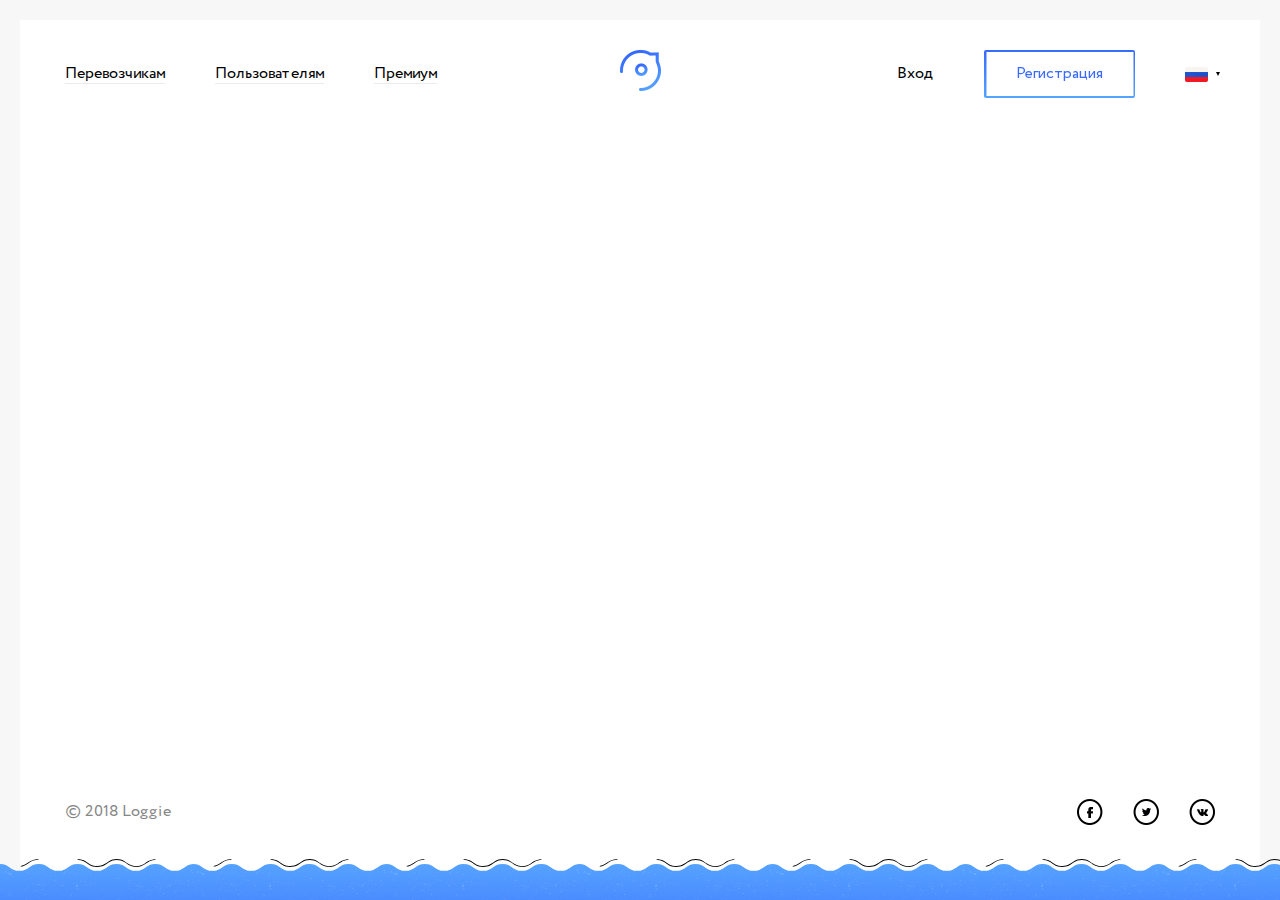
==== index.html @ 8e33bdbb "Updated modals" ====
<!DOCTYPE html><html><head><meta charset=utf-8><meta name=viewport content="width=device-width,initial-scale=1"><title>vlloggie</title><link href=/static/css/app.d15d029fb42576f1744ae2812da43ef3.css rel=stylesheet></head><body><div id=app></div><script type=text/javascript src=/static/js/manifest.2ae2e69a05c33dfc65f8.js></script><script type=text/javascript src=/static/js/vendor.331083e1a7626e64e238.js></script><script type=text/javascript src=/static/js/app.eaa8dc64a009f7210627.js></script></body></html>
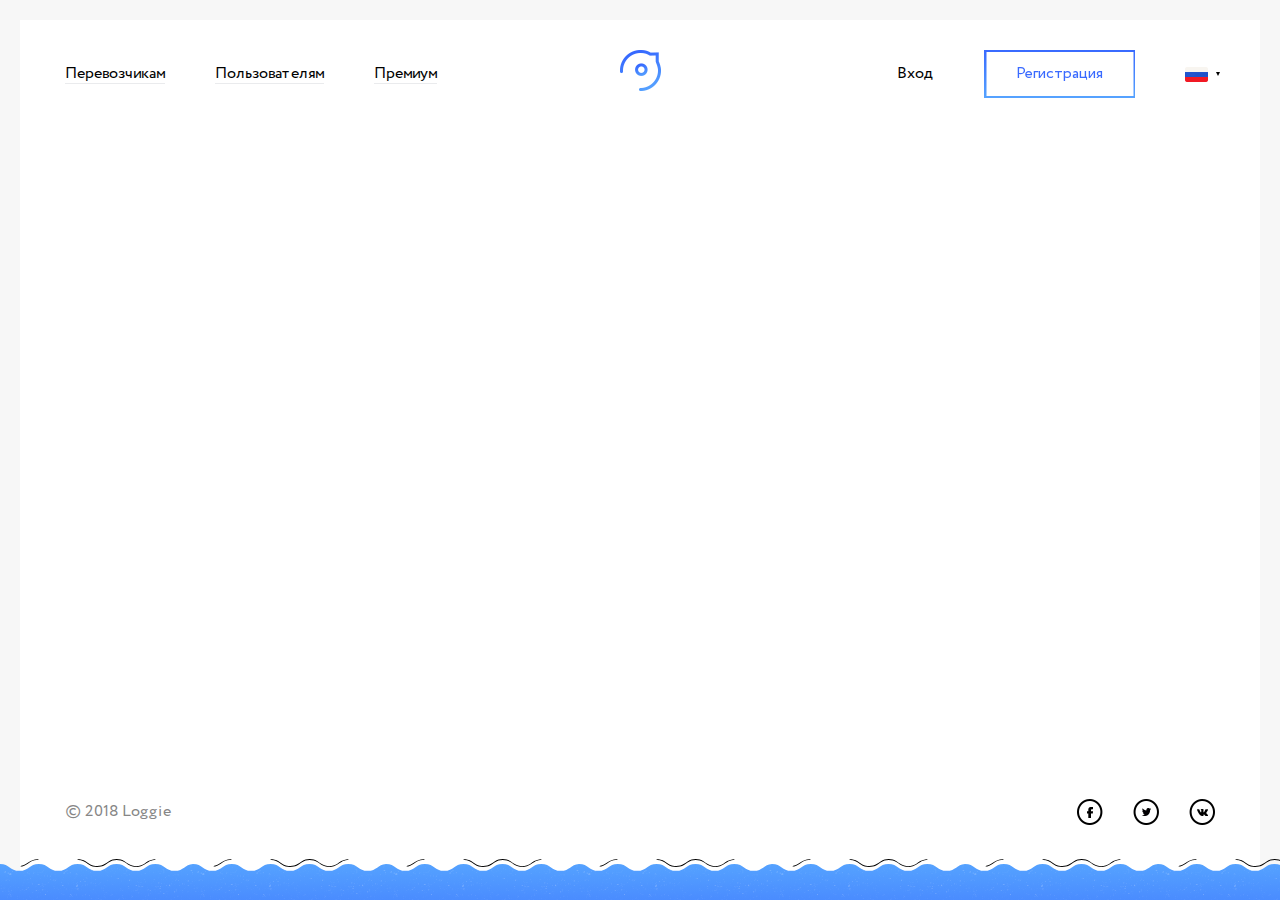
==== commit 0141cef9: "Added validation" ====
--- a/index.html
+++ b/index.html
@@ -1 +1 @@
-<!DOCTYPE html><html><head><meta charset=utf-8><meta name=viewport content="width=device-width,initial-scale=1"><title>vlloggie</title><link href=/static/css/app.d15d029fb42576f1744ae2812da43ef3.css rel=stylesheet></head><body><div id=app></div><script type=text/javascript src=/static/js/manifest.2ae2e69a05c33dfc65f8.js></script><script type=text/javascript src=/static/js/vendor.331083e1a7626e64e238.js></script><script type=text/javascript src=/static/js/app.eaa8dc64a009f7210627.js></script></body></html>+<!DOCTYPE html><html><head><meta charset=utf-8><meta name=viewport content="width=device-width,initial-scale=1"><title>vlloggie</title><link href=/static/css/app.7a4edd89deb29ecf6538a307d2c29331.css rel=stylesheet></head><body><div id=app></div><script type=text/javascript src=/static/js/manifest.2ae2e69a05c33dfc65f8.js></script><script type=text/javascript src=/static/js/vendor.b9569353a1acd76ef3c8.js></script><script type=text/javascript src=/static/js/app.7a86138ea6e75157429f.js></script></body></html>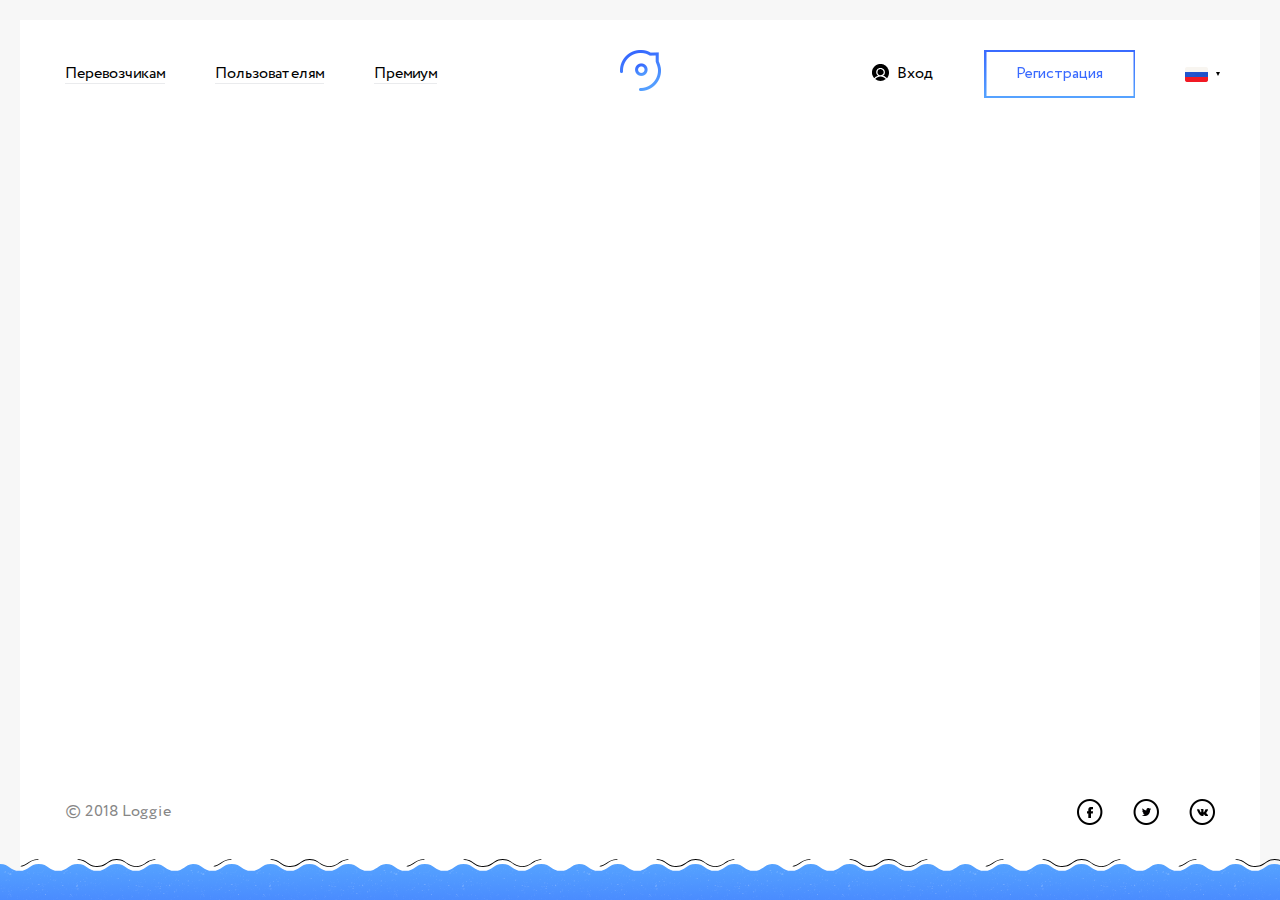
==== commit 1893f604: "Add files via upload" ====
--- a/index.html
+++ b/index.html
@@ -1 +1 @@
-<!DOCTYPE html><html><head><meta charset=utf-8><meta name=viewport content="width=device-width,initial-scale=1"><title>vlloggie</title><link href=/static/css/app.7a4edd89deb29ecf6538a307d2c29331.css rel=stylesheet></head><body><div id=app></div><script type=text/javascript src=/static/js/manifest.2ae2e69a05c33dfc65f8.js></script><script type=text/javascript src=/static/js/vendor.b9569353a1acd76ef3c8.js></script><script type=text/javascript src=/static/js/app.7a86138ea6e75157429f.js></script></body></html>+<!DOCTYPE html><html><head><meta charset=utf-8><meta name=viewport content="width=device-width,initial-scale=1"><title>vlloggie</title><link href=/static/css/app.2c6fed252f9c18ff15555f977b6b6deb.css rel=stylesheet></head><body><div id=app></div><script type=text/javascript src=/static/js/manifest.2ae2e69a05c33dfc65f8.js></script><script type=text/javascript src=/static/js/vendor.b9569353a1acd76ef3c8.js></script><script type=text/javascript src=/static/js/app.7db4c6a0c9a2379728a4.js></script></body></html>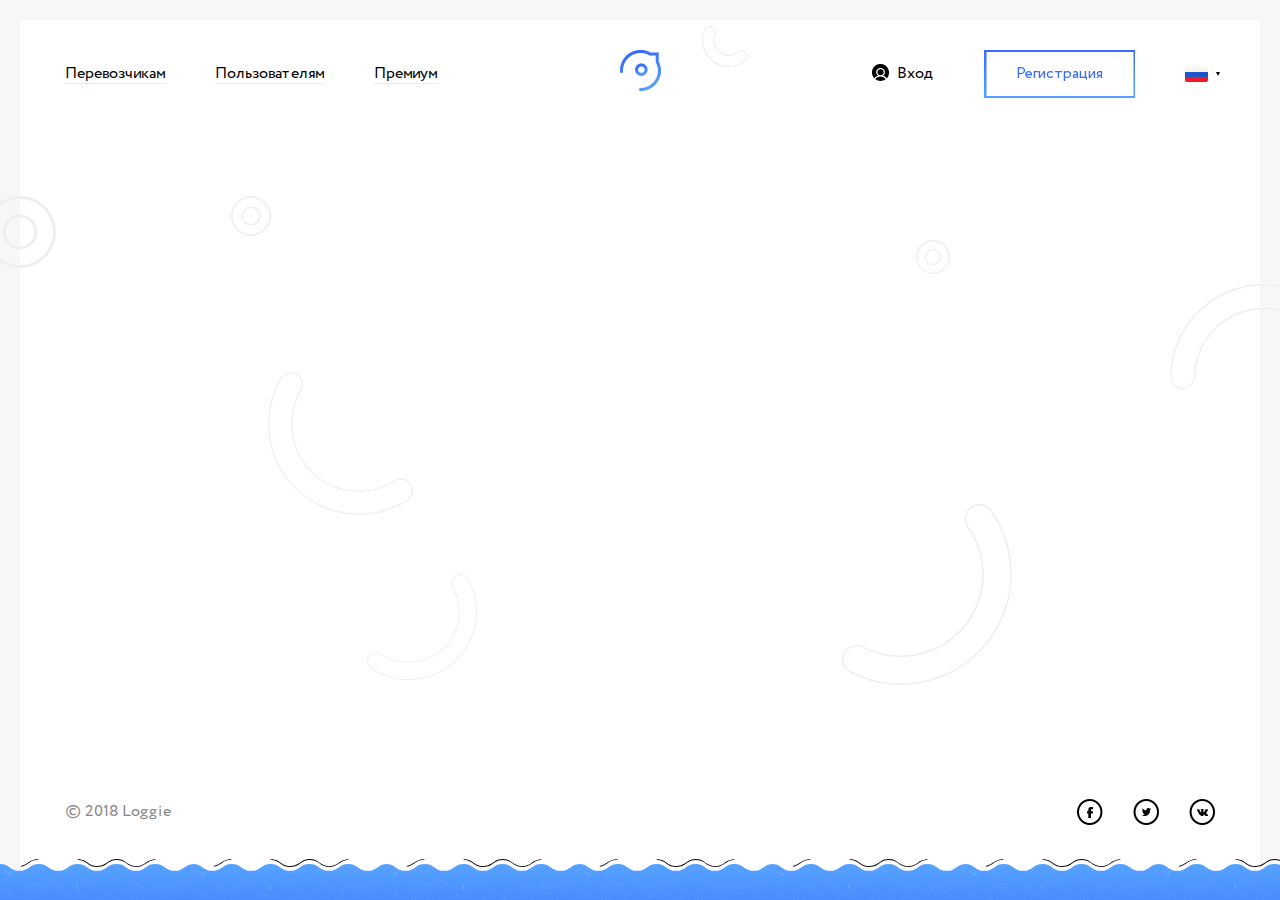
==== commit acfad219: "Add files via upload" ====
--- a/index.html
+++ b/index.html
@@ -1 +1 @@
-<!DOCTYPE html><html><head><meta charset=utf-8><meta name=viewport content="width=device-width,initial-scale=1"><title>vlloggie</title><link href=/static/css/app.2c6fed252f9c18ff15555f977b6b6deb.css rel=stylesheet></head><body><div id=app></div><script type=text/javascript src=/static/js/manifest.2ae2e69a05c33dfc65f8.js></script><script type=text/javascript src=/static/js/vendor.b9569353a1acd76ef3c8.js></script><script type=text/javascript src=/static/js/app.7db4c6a0c9a2379728a4.js></script></body></html>+<!DOCTYPE html><html><head><meta charset=utf-8><meta name=viewport content="width=device-width,initial-scale=1"><title>vlloggie</title><link href=/static/css/app.5d4703daa047277d2f8ec2abd8de4781.css rel=stylesheet></head><body><div id=app></div><script type=text/javascript src=/static/js/manifest.2ae2e69a05c33dfc65f8.js></script><script type=text/javascript src=/static/js/vendor.b9569353a1acd76ef3c8.js></script><script type=text/javascript src=/static/js/app.3d04eac657f01538a1a5.js></script></body></html>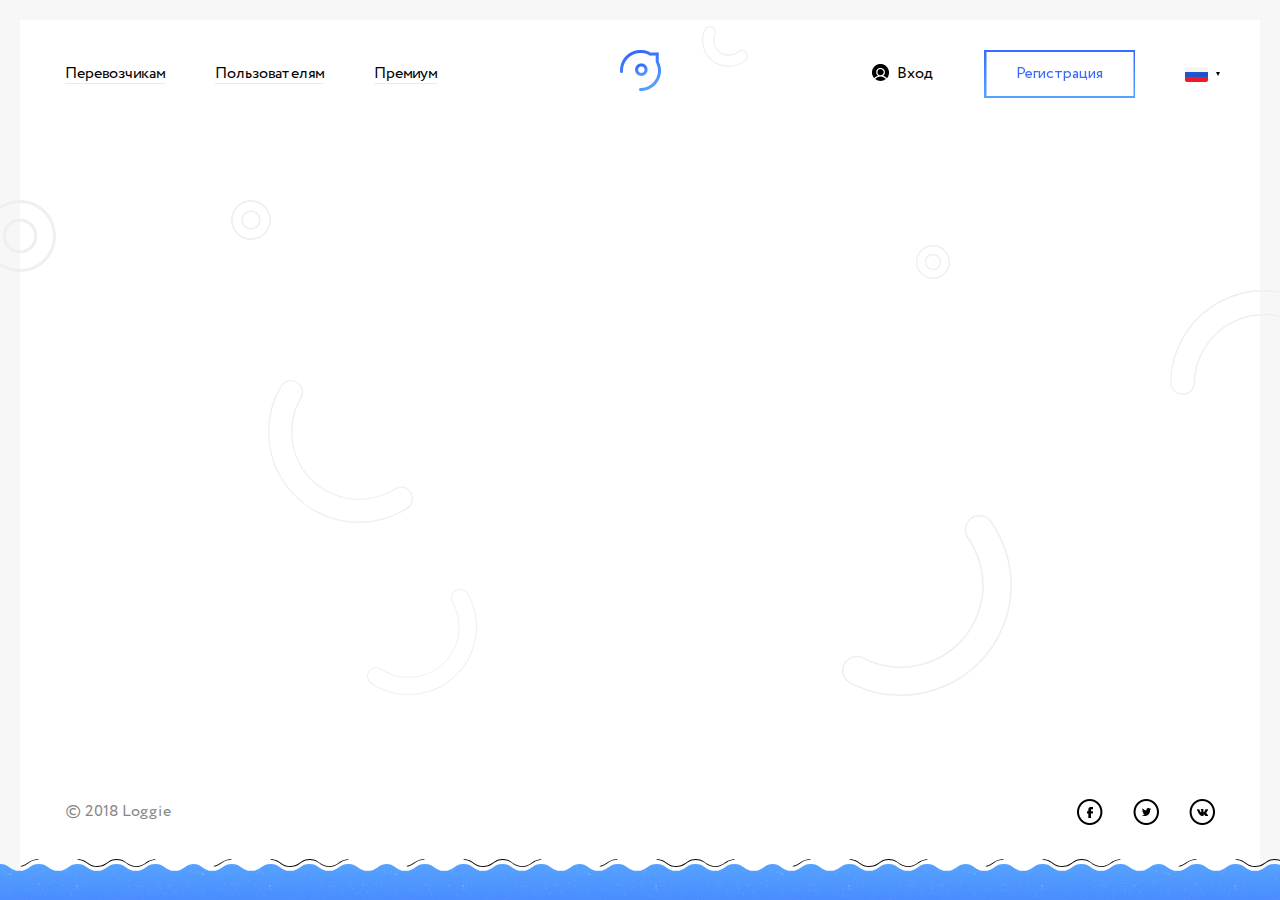
==== commit 5f4e1bef: "Add files via upload" ====
--- a/index.html
+++ b/index.html
@@ -1 +1 @@
-<!DOCTYPE html><html><head><meta charset=utf-8><meta name=viewport content="width=device-width,initial-scale=1"><title>vlloggie</title><link href=/static/css/app.5d4703daa047277d2f8ec2abd8de4781.css rel=stylesheet></head><body><div id=app></div><script type=text/javascript src=/static/js/manifest.2ae2e69a05c33dfc65f8.js></script><script type=text/javascript src=/static/js/vendor.b9569353a1acd76ef3c8.js></script><script type=text/javascript src=/static/js/app.3d04eac657f01538a1a5.js></script></body></html>+<!DOCTYPE html><html><head><meta charset=utf-8><meta name=viewport content="width=device-width,initial-scale=1"><title>vlloggie</title><link href=/static/css/app.01ced9c0932c3efb7131dcffaac9fb66.css rel=stylesheet></head><body><div id=app></div><script type=text/javascript src=/static/js/manifest.2ae2e69a05c33dfc65f8.js></script><script type=text/javascript src=/static/js/vendor.b4602fef2284737c1569.js></script><script type=text/javascript src=/static/js/app.bac51e338089301dcb4c.js></script></body></html>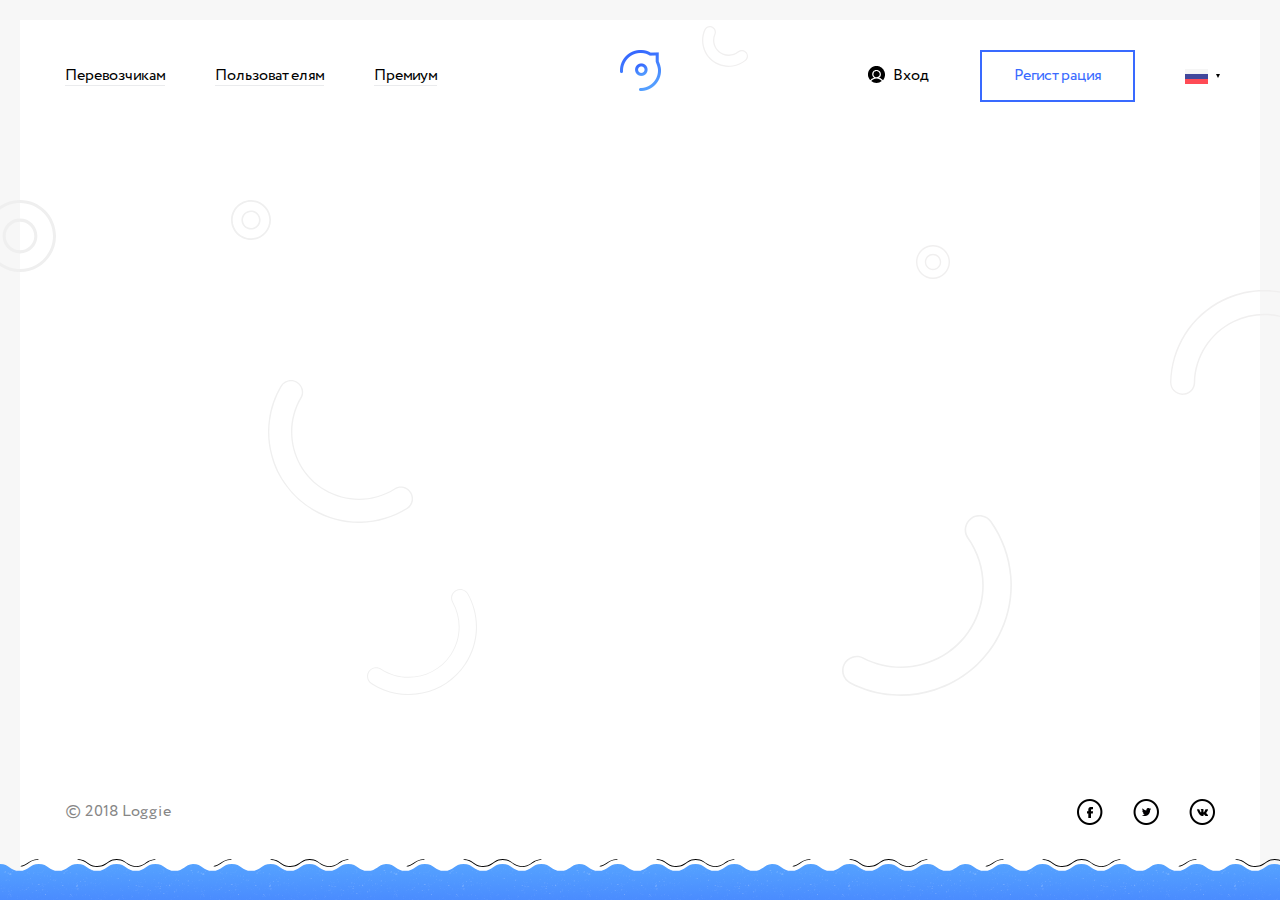
==== commit 10c90f32: "Add files via upload" ====
--- a/index.html
+++ b/index.html
@@ -1 +1 @@
-<!DOCTYPE html><html><head><meta charset=utf-8><meta name=viewport content="width=device-width,initial-scale=1"><title>vlloggie</title><link href=/static/css/app.01ced9c0932c3efb7131dcffaac9fb66.css rel=stylesheet></head><body><div id=app></div><script type=text/javascript src=/static/js/manifest.2ae2e69a05c33dfc65f8.js></script><script type=text/javascript src=/static/js/vendor.b4602fef2284737c1569.js></script><script type=text/javascript src=/static/js/app.bac51e338089301dcb4c.js></script></body></html>+<!DOCTYPE html><html><head><meta charset=utf-8><meta name=viewport content="width=device-width,initial-scale=1"><title>vlloggie</title><link href=/static/css/app.5cf1f4a9ab8219296099a2a2a65acf27.css rel=stylesheet></head><body><div id=app></div><script type=text/javascript src=/static/js/manifest.2ae2e69a05c33dfc65f8.js></script><script type=text/javascript src=/static/js/vendor.b4602fef2284737c1569.js></script><script type=text/javascript src=/static/js/app.b6ccfcf0a8c3a6377d86.js></script></body></html>